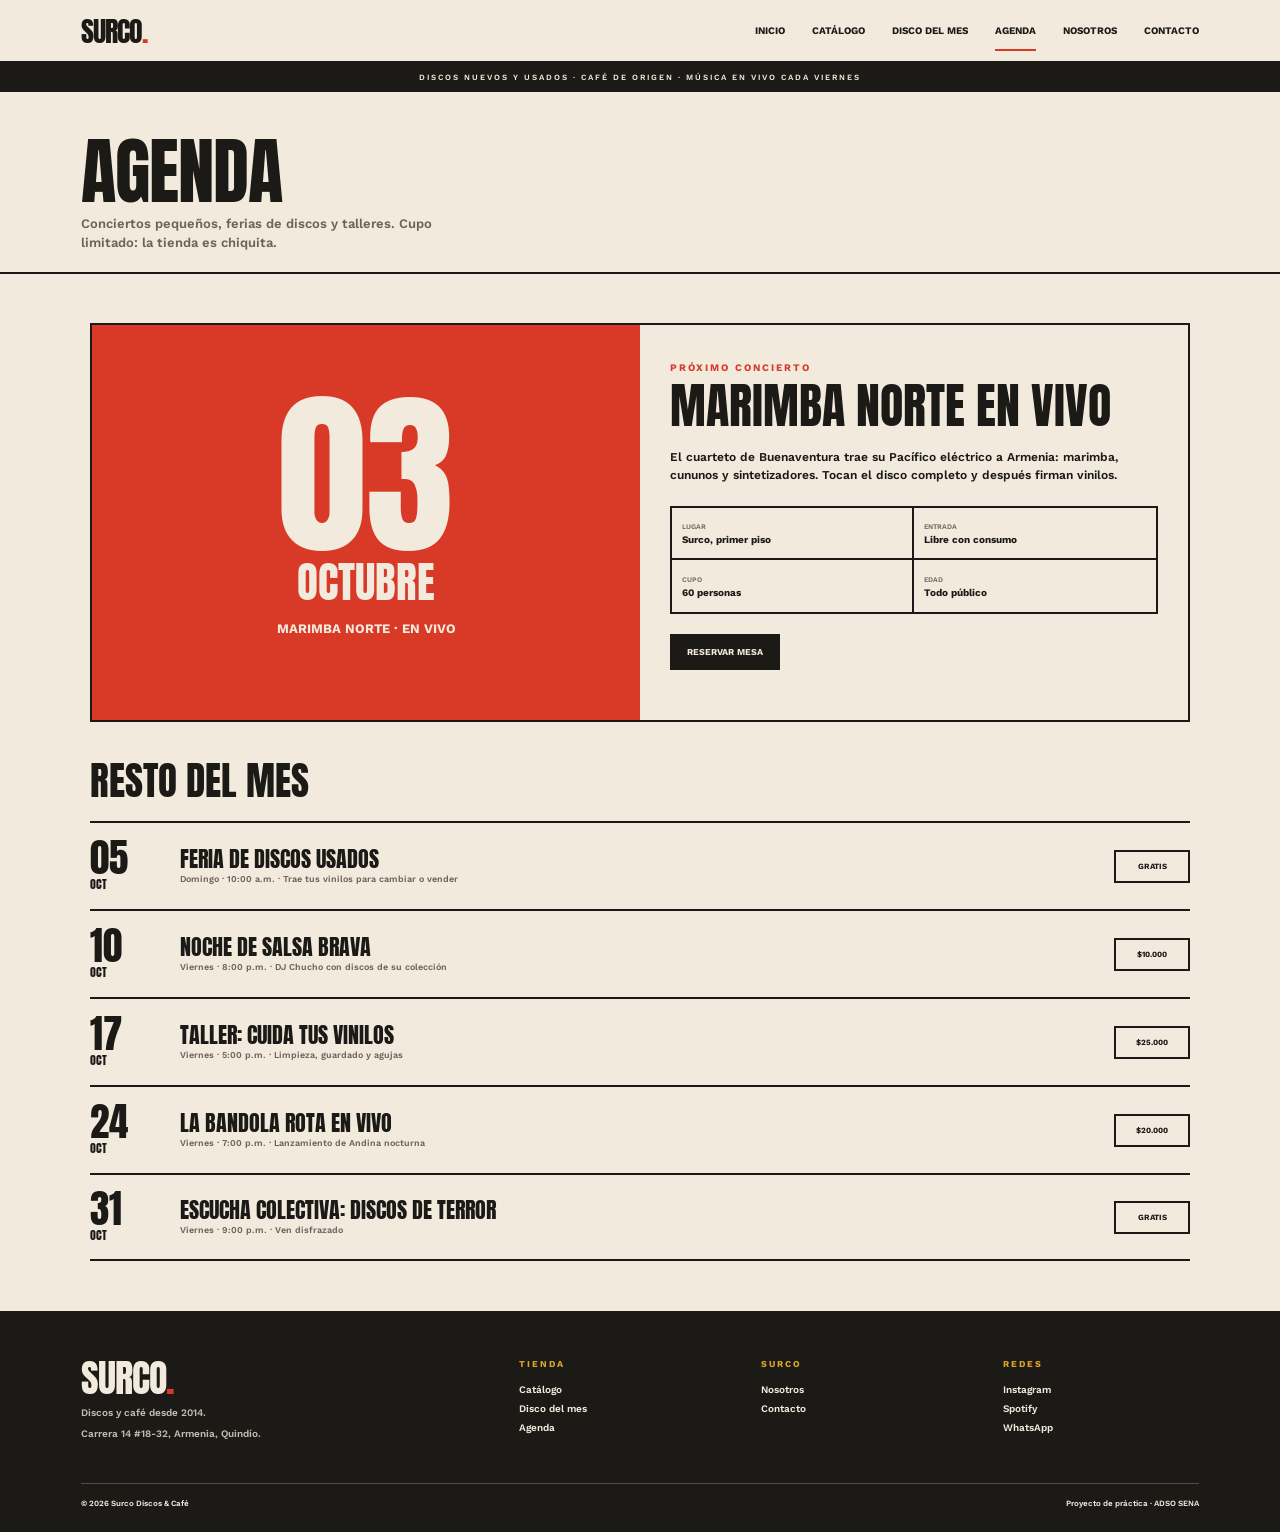
==== agenda.html @ d9823614 "feat: crear página de agenda" ====
<!DOCTYPE html>
<html lang="es">
<head>
    <meta charset="UTF-8">
    <meta name="viewport" content="width=device-width, initial-scale=1.0">

    <title>Agenda | Surco</title>

    <link rel="preconnect" href="https://fonts.googleapis.com">
    <link rel="preconnect" href="https://fonts.gstatic.com" crossorigin>

    <link href="https://fonts.googleapis.com/css2?family=Anton&family=Work+Sans:wght@400;500;600;700&display=swap" rel="stylesheet">

    <link rel="stylesheet" href="style.css">
</head>

<body>

    <!-- ENCABEZADO -->
    <header class="header">

        <a href="index.html" class="logo">
            SURCO<span>.</span>
        </a>

        <nav class="nav">
            <a href="index.html">INICIO</a>
            <a href="catalogo.html">CATÁLOGO</a>
            <a href="disco.html">DISCO DEL MES</a>
            <a href="agenda.html" class="active">AGENDA</a>
            <a href="nosotros.html">NOSOTROS</a>
            <a href="contacto.html">CONTACTO</a>
        </nav>

    </header>


    <!-- FRANJA NEGRA -->
    <div class="top-strip">
        DISCOS NUEVOS Y USADOS · CAFÉ DE ORIGEN · MÚSICA EN VIVO CADA VIERNES
    </div>


    <main>

        <!-- INTRODUCCIÓN -->
        <section class="agenda-intro">

            <h1>AGENDA</h1>

            <p>
                Conciertos pequeños, ferias de discos y talleres. Cupo
                <br class="desktop">
                limitado: la tienda es chiquita.
            </p>

        </section>


        <!-- EVENTO PRINCIPAL -->
        <section class="featured-event">

            <!-- PARTE ROJA -->
            <div class="event-date">

                <div class="day">
                    03
                </div>

                <div class="month">
                    OCTUBRE
                </div>

                <div class="event-date-name">
                    MARIMBA NORTE · EN VIVO
                </div>

            </div>


            <!-- INFORMACIÓN -->
            <div class="event-info">

                <span class="event-label">
                    PRÓXIMO CONCIERTO
                </span>

                <h2>
                    MARIMBA NORTE EN VIVO
                </h2>

                <p class="event-description">
                    El cuarteto de Buenaventura trae su Pacífico eléctrico a
                    Armenia: marimba, cununos y sintetizadores. Tocan el disco
                    completo y después firman vinilos.
                </p>


                <!-- DATOS -->
                <div class="event-details">

                    <div>
                        <span>LUGAR</span>
                        <strong>Surco, primer piso</strong>
                    </div>

                    <div>
                        <span>ENTRADA</span>
                        <strong>Libre con consumo</strong>
                    </div>

                    <div>
                        <span>CUPO</span>
                        <strong>60 personas</strong>
                    </div>

                    <div>
                        <span>EDAD</span>
                        <strong>Todo público</strong>
                    </div>

                </div>


                <a href="contacto.html" class="reserve-button">
                    RESERVAR MESA
                </a>

            </div>

        </section>


        <!-- RESTO DEL MES -->
        <section class="monthly-events">

            <h2>RESTO DEL MES</h2>


            <div class="event-row">

                <div class="event-number">
                    <strong>05</strong>
                    <span>OCT</span>
                </div>

                <div class="event-content">
                    <h3>FERIA DE DISCOS USADOS</h3>
                    <p>
                        Domingo · 10:00 a.m. · Trae tus vinilos para cambiar o vender
                    </p>
                </div>

                <div class="event-price">
                    GRATIS
                </div>

            </div>


            <div class="event-row">

                <div class="event-number">
                    <strong>10</strong>
                    <span>OCT</span>
                </div>

                <div class="event-content">
                    <h3>NOCHE DE SALSA BRAVA</h3>
                    <p>
                        Viernes · 8:00 p.m. · DJ Chucho con discos de su colección
                    </p>
                </div>

                <div class="event-price">
                    $10.000
                </div>

            </div>


            <div class="event-row">

                <div class="event-number">
                    <strong>17</strong>
                    <span>OCT</span>
                </div>

                <div class="event-content">
                    <h3>TALLER: CUIDA TUS VINILOS</h3>
                    <p>
                        Viernes · 5:00 p.m. · Limpieza, guardado y agujas
                    </p>
                </div>

                <div class="event-price">
                    $25.000
                </div>

            </div>


            <div class="event-row">

                <div class="event-number">
                    <strong>24</strong>
                    <span>OCT</span>
                </div>

                <div class="event-content">
                    <h3>LA BANDOLA ROTA EN VIVO</h3>
                    <p>
                        Viernes · 7:00 p.m. · Lanzamiento de Andina nocturna
                    </p>
                </div>

                <div class="event-price">
                    $20.000
                </div>

            </div>


            <div class="event-row">

                <div class="event-number">
                    <strong>31</strong>
                    <span>OCT</span>
                </div>

                <div class="event-content">
                    <h3>ESCUCHA COLECTIVA: DISCOS DE TERROR</h3>
                    <p>
                        Viernes · 9:00 p.m. · Ven disfrazado
                    </p>
                </div>

                <div class="event-price">
                    GRATIS
                </div>

            </div>

        </section>

    </main>


    <!-- PIE DE PÁGINA -->
    <footer class="footer">

        <div class="footer-main">

            <div class="footer-brand">

                <div class="footer-logo">
                    SURCO<span>.</span>
                </div>

                <p>Discos y café desde 2014.</p>
                <p>Carrera 14 #18-32, Armenia, Quindío.</p>

            </div>


            <div class="footer-column">

                <h3>TIENDA</h3>

                <a href="catalogo.html">Catálogo</a>
                <a href="disco.html">Disco del mes</a>
                <a href="agenda.html">Agenda</a>

            </div>


            <div class="footer-column">

                <h3>SURCO</h3>

                <a href="nosotros.html">Nosotros</a>
                <a href="contacto.html">Contacto</a>

            </div>


            <div class="footer-column">

                <h3>REDES</h3>

                <a href="#">Instagram</a>
                <a href="#">Spotify</a>
                <a href="#">WhatsApp</a>

            </div>

        </div>


        <!-- LÍNEA FINAL -->
        <div class="footer-bottom">

            <span>
                © 2026 Surco Discos &amp; Café
            </span>

            <span>
                Proyecto de práctica · ADSO SENA
            </span>

        </div>

    </footer>

</body>
</html>
---- style.css ----
:root {
    --papel: #f2ebdd;
    --tinta: #1c1a17;
    --gris: #6b645a;
    --rojo: #d93a27;
    --mostaza: #e0a526;
}

* {
    margin: 0;
    padding: 0;
    box-sizing: border-box;
}

html {
    scroll-behavior: smooth;
}

body {
    min-width: 320px;
    background: var(--papel);
    color: var(--tinta);
    font-family: "Work Sans", sans-serif;
}

a {
    color: inherit;
    text-decoration: none;
}

.header {
    width: 100%;
    height: 63px;
    padding: 0 6.3%;
    display: flex;
    align-items: center;
    justify-content: space-between;
    background: var(--papel);
    border-bottom: 2px solid var(--tinta);
}

.logo,
.footer-logo {
    font-family: "Anton", sans-serif;
    font-weight: 400;
    letter-spacing: -1px;
}

.logo {
    font-size: 28px;
}

.logo span,
.footer-logo span {
    color: var(--rojo);
}

.nav {
    display: flex;
    align-items: center;
    gap: 27px;
}

.nav a {
    position: relative;
    font-size: 10px;
    font-weight: 700;
    white-space: nowrap;
}

.nav a.active::after {
    content: "";
    position: absolute;
    left: 0;
    right: 0;
    bottom: -15px;
    height: 2px;
    background: var(--rojo);
}

.top-strip {
    width: 100%;
    height: 29px;
    display: flex;
    align-items: center;
    justify-content: center;
    padding: 0 15px;
    background: var(--tinta);
    color: var(--papel);
    font-size: 8px;
    font-weight: 600;
    letter-spacing: 2px;
    text-align: center;
}

.agenda-intro {
    width: 100%;
    height: 182px;
    padding: 45px 6.3% 0;
    border-bottom: 2px solid var(--tinta);
}

.agenda-intro h1 {
    font-family: "Anton", sans-serif;
    font-size: 73px;
    line-height: 0.95;
    font-weight: 400;
    letter-spacing: -1px;
}

.agenda-intro p {
    margin-top: 9px;
    color: var(--gris);
    font-size: 13px;
    font-weight: 600;
    line-height: 1.45;
}

.featured-event {
    width: 87.5%;
    max-width: 1100px;
    margin: 49px auto 39px;
    display: grid;
    grid-template-columns: 1fr 1fr;
    border: 2px solid var(--tinta);
}

.event-date {
    min-height: 395px;
    padding: 25px;
    display: flex;
    flex-direction: column;
    align-items: center;
    justify-content: center;
    background: var(--rojo);
    text-align: center;
}

.day {
    font-family: "Anton", sans-serif;
    color: var(--papel);
    font-size: 178px;
    line-height: 0.75;
    font-weight: 400;
}

.month {
    margin-top: 18px;
    font-family: "Anton", sans-serif;
    color: var(--papel);
    font-size: 43px;
    line-height: 1;
}

.event-date-name {
    margin-top: 18px;
    color: var(--papel);
    font-size: 13px;
    font-weight: 700;
}

.event-info {
    padding: 31px 30px;
}

.event-label {
    color: var(--rojo);
    font-size: 10px;
    font-weight: 700;
    letter-spacing: 2px;
}

.event-info h2 {
    margin-top: 8px;
    font-family: "Anton", sans-serif;
    font-size: 48px;
    line-height: 0.96;
    font-weight: 400;
}

.event-description {
    margin-top: 19px;
    color: var(--tinta);
    font-size: 12px;
    font-weight: 600;
    line-height: 1.5;
}

.event-details {
    margin-top: 22px;
    display: grid;
    grid-template-columns: 1fr 1fr;
    border: 2px solid var(--tinta);
}

.event-details div {
    min-height: 52px;
    padding: 7px 10px;
    display: flex;
    flex-direction: column;
    justify-content: center;
}

.event-details div:nth-child(1),
.event-details div:nth-child(2) {
    border-bottom: 2px solid var(--tinta);
}

.event-details div:nth-child(1),
.event-details div:nth-child(3) {
    border-right: 2px solid var(--tinta);
}

.event-details span {
    color: var(--gris);
    font-size: 7px;
    font-weight: 600;
}

.event-details strong {
    margin-top: 3px;
    font-size: 10px;
    font-weight: 700;
}

.reserve-button {
    display: inline-block;
    margin-top: 20px;
    padding: 13px 17px;
    background: var(--tinta);
    color: var(--papel);
    font-size: 9px;
    font-weight: 700;
}

.monthly-events {
    width: 87.5%;
    max-width: 1100px;
    margin: 0 auto 50px;
}

.monthly-events > h2 {
    margin-bottom: 21px;
    font-family: "Anton", sans-serif;
    font-size: 39px;
    line-height: 1;
    font-weight: 400;
}

.event-row {
    min-height: 88px;
    display: grid;
    grid-template-columns: 72px 1fr 78px;
    align-items: center;
    gap: 18px;
    border-top: 2px solid var(--tinta);
}

.event-row:last-child {
    border-bottom: 2px solid var(--tinta);
}

.event-number {
    display: flex;
    flex-direction: column;
    align-items: flex-start;
}

.event-number strong {
    font-family: "Anton", sans-serif;
    font-size: 39px;
    line-height: 0.8;
    font-weight: 400;
}

.event-number span {
    margin-top: 4px;
    font-family: "Anton", sans-serif;
    font-size: 12px;
    line-height: 1;
}

.event-content h3 {
    font-family: "Anton", sans-serif;
    font-size: 22px;
    line-height: 1;
    font-weight: 400;
}

.event-content p {
    margin-top: 4px;
    color: var(--gris);
    font-size: 9px;
    font-weight: 600;
}

.event-price {
    justify-self: end;
    min-width: 76px;
    padding: 10px 7px;
    border: 2px solid var(--tinta);
    text-align: center;
    font-size: 8px;
    font-weight: 700;
}

.footer {
    padding: 48px 6.3% 24px;
    background: var(--tinta);
    color: var(--papel);
}

.footer-main {
    display: grid;
    grid-template-columns: 2fr 1fr 1fr 1fr;
    gap: 45px;
    padding-bottom: 42px;
}

.footer-logo {
    font-size: 38px;
    line-height: 1;
}

.footer-brand p {
    margin-top: 10px;
    color: #c2bbae;
    font-size: 10px;
    font-weight: 600;
}

.footer-column {
    display: flex;
    flex-direction: column;
    align-items: flex-start;
}

.footer-column h3 {
    margin-bottom: 15px;
    color: var(--mostaza);
    font-size: 9px;
    letter-spacing: 2px;
}

.footer-column a {
    margin-bottom: 8px;
    color: var(--papel);
    font-size: 10px;
    font-weight: 600;
}

.footer-bottom {
    padding-top: 15px;
    border-top: 1px solid #514c45;
    display: flex;
    align-items: center;
    justify-content: space-between;
    color: var(--papel);
    font-size: 8px;
    font-weight: 600;
}

@media (max-width: 600px) {

    .header {
        height: 63px;
        padding: 8px 8px 7px;
        display: flex;
        flex-direction: column;
        justify-content: center;
        gap: 7px;
    }

    .logo {
        font-size: 20px;
    }

    .nav {
        width: 100%;
        justify-content: center;
        gap: 7px 11px;
        flex-wrap: wrap;
    }

    .nav a {
        font-size: 6px;
    }

    .nav a.active::after {
        bottom: -5px;
        height: 1px;
    }

    .top-strip {
        height: 34px;
        padding: 4px 8px;
        font-size: 5.5px;
        line-height: 1.35;
        letter-spacing: 1px;
    }

    .agenda-intro {
        height: 106px;
        padding: 24px 8px 0;
    }

    .agenda-intro h1 {
        font-size: 41px;
    }

    .agenda-intro p {
        margin-top: 5px;
        font-size: 7px;
        line-height: 1.4;
    }

    .desktop {
        display: none;
    }

    .featured-event {
        width: calc(100% - 16px);
        margin: 29px auto 25px;
        display: block;
        border-width: 1px;
    }

    .event-date {
        min-height: 145px;
        height: 145px;
        padding: 10px;
    }

    .day {
        font-size: 78px;
    }

    .month {
        margin-top: 8px;
        font-size: 25px;
    }

    .event-date-name {
        margin-top: 8px;
        font-size: 6px;
    }

    .event-info {
        padding: 13px 12px 14px;
    }

    .event-label {
        font-size: 5.5px;
        letter-spacing: 1px;
    }

    .event-info h2 {
        margin-top: 5px;
        font-size: 23px;
        line-height: 0.95;
    }

    .event-description {
        margin-top: 8px;
        font-size: 6.5px;
        line-height: 1.4;
    }

    .event-details {
        margin-top: 10px;
        border-width: 1px;
    }

    .event-details div {
        min-height: 38px;
        padding: 5px 6px;
    }

    .event-details div:nth-child(1),
    .event-details div:nth-child(2) {
        border-bottom-width: 1px;
    }

    .event-details div:nth-child(1),
    .event-details div:nth-child(3) {
        border-right-width: 1px;
    }

    .event-details span {
        font-size: 4.5px;
    }

    .event-details strong {
        margin-top: 2px;
        font-size: 5.5px;
    }

    .reserve-button {
        margin-top: 9px;
        padding: 7px 9px;
        font-size: 5.5px;
    }

    .monthly-events {
        width: calc(100% - 16px);
        margin-bottom: 28px;
    }

    .monthly-events > h2 {
        margin-bottom: 10px;
        font-size: 23px;
    }

    .event-row {
        min-height: 65px;
        grid-template-columns: 32px 1fr 42px;
        gap: 6px;
        border-top-width: 1px;
    }

    .event-row:last-child {
        border-bottom-width: 1px;
    }

    .event-number strong {
        font-size: 23px;
    }

    .event-number span {
        margin-top: 2px;
        font-size: 6.5px;
    }

    .event-content h3 {
        font-size: 11.5px;
        line-height: 1;
    }

    .event-content p {
        margin-top: 3px;
        color: #8c857a;
        font-size: 5.2px;
        line-height: 1.25;
    }

    .event-price {
        min-width: 39px;
        padding: 5px 2px;
        border-width: 1px;
        font-size: 5px;
    }

    .footer {
        padding: 27px 8px 15px;
    }

    .footer-main {
        display: grid;
        grid-template-columns: 1fr 1fr;
        gap: 22px 35px;
        padding-bottom: 22px;
    }

    .footer-brand {
        grid-column: 1 / -1;
    }

    .footer-logo {
        font-size: 28px;
    }

    .footer-brand p {
        margin-top: 5px;
        font-size: 6px;
    }

    .footer-column h3 {
        margin-bottom: 7px;
        font-size: 6px;
    }

    .footer-column a {
        margin-bottom: 5px;
        font-size: 6px;
    }

    .footer-bottom {
        padding-top: 10px;
        flex-direction: column;
        align-items: flex-start;
        gap: 5px;
        font-size: 5px;
    }
}
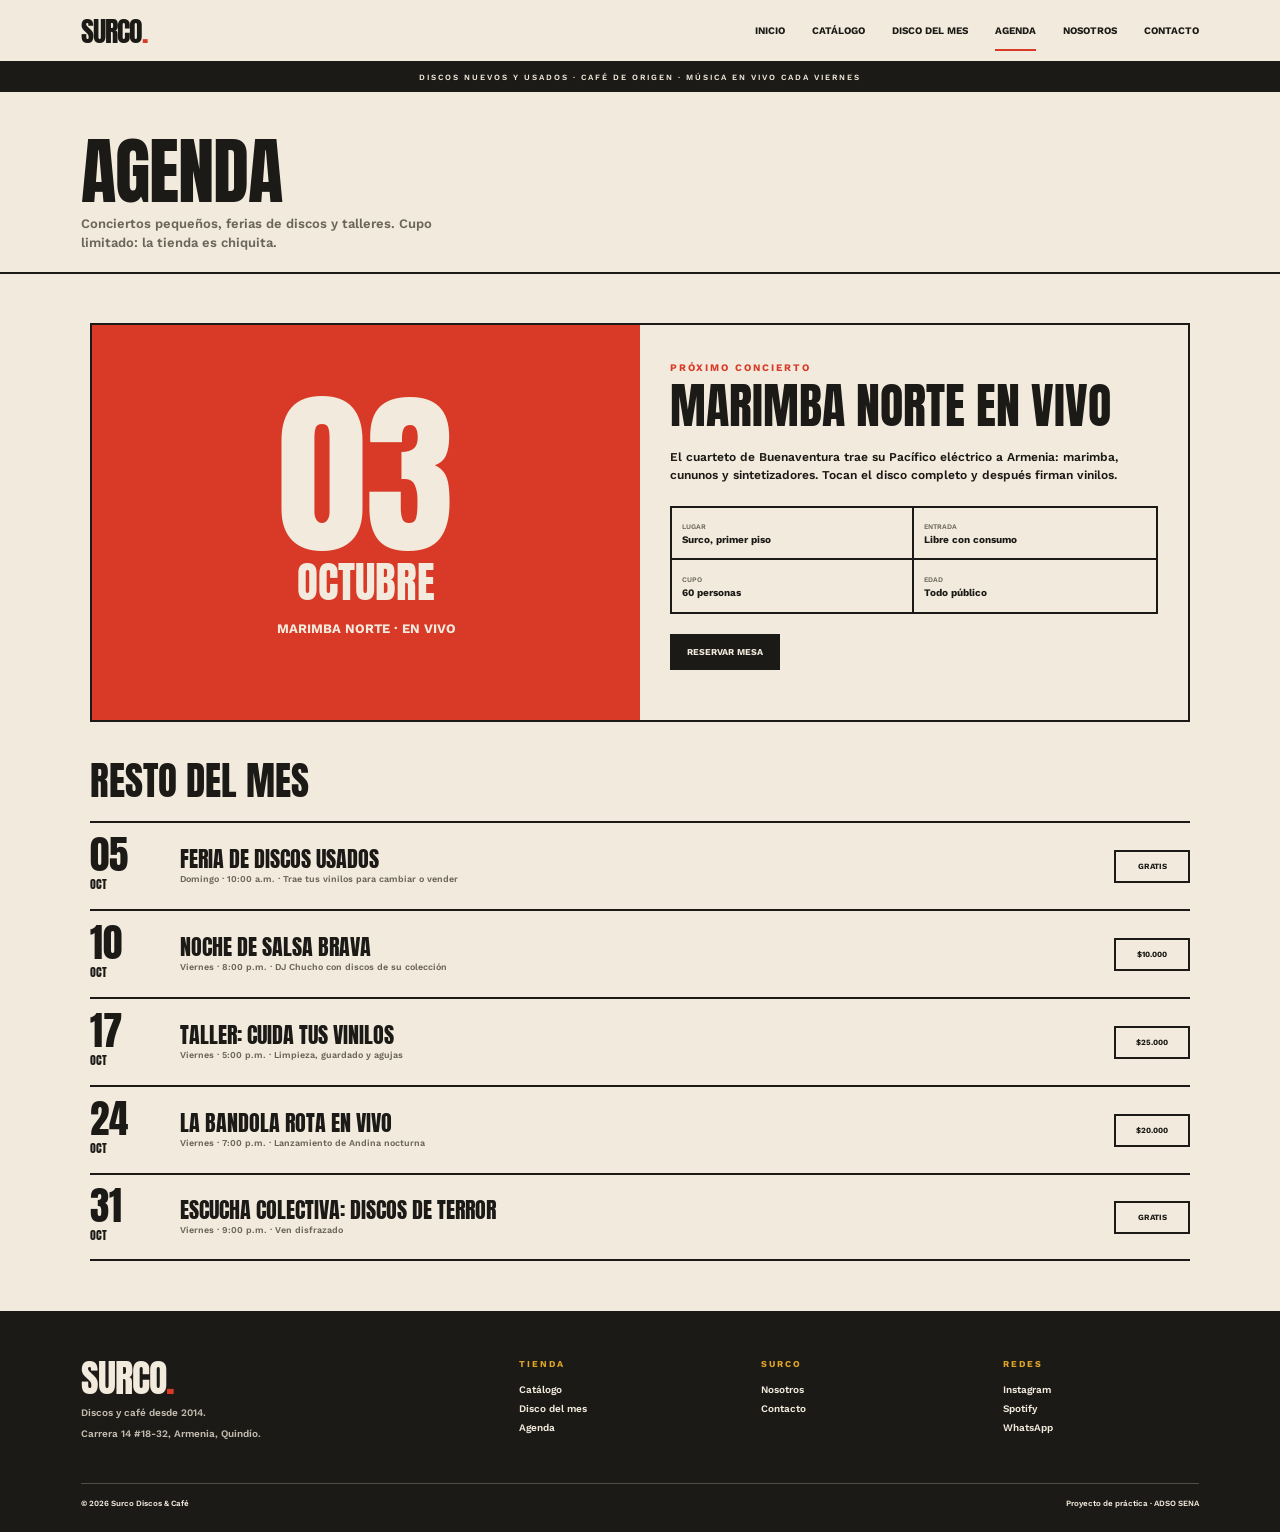
==== commit af24eb15: "fix: Ajustes pagina agenda" ====
--- a/agenda.html
+++ b/agenda.html
@@ -16,7 +16,7 @@
 
 <body>
 
-    <!-- ENCABEZADO -->
+    
     <header class="header">
 
         <a href="index.html" class="logo">
@@ -35,7 +35,7 @@
     </header>
 
 
-    <!-- FRANJA NEGRA -->
+    
     <div class="top-strip">
         DISCOS NUEVOS Y USADOS · CAFÉ DE ORIGEN · MÚSICA EN VIVO CADA VIERNES
     </div>
@@ -43,7 +43,7 @@
 
     <main>
 
-        <!-- INTRODUCCIÓN -->
+        
         <section class="agenda-intro">
 
             <h1>AGENDA</h1>
@@ -57,7 +57,7 @@
         </section>
 
 
-        <!-- EVENTO PRINCIPAL -->
+       
         <section class="featured-event">
 
             <!-- PARTE ROJA -->
@@ -78,7 +78,7 @@
             </div>
 
 
-            <!-- INFORMACIÓN -->
+           
             <div class="event-info">
 
                 <span class="event-label">
@@ -95,8 +95,6 @@
                     completo y después firman vinilos.
                 </p>
 
-
-                <!-- DATOS -->
                 <div class="event-details">
 
                     <div>
@@ -129,9 +127,7 @@
             </div>
 
         </section>
-
-
-        <!-- RESTO DEL MES -->
+        
         <section class="monthly-events">
 
             <h2>RESTO DEL MES</h2>
@@ -245,8 +241,6 @@
 
     </main>
 
-
-    <!-- PIE DE PÁGINA -->
     <footer class="footer">
 
         <div class="footer-main">
@@ -296,8 +290,6 @@
 
         </div>
 
-
-        <!-- LÍNEA FINAL -->
         <div class="footer-bottom">
 
             <span>
--- a/style.css
+++ b/style.css
@@ -1,594 +1,921 @@
 :root {
-    --papel: #f2ebdd;
-    --tinta: #1c1a17;
-    --gris: #6b645a;
-    --rojo: #d93a27;
-    --mostaza: #e0a526;
+    --papel:#f2ebdd;
+    --tinta:#1c1a17;
+    --gris:#6b645a;
+    --rojo:#d93a27;
+    --mostaza:#e0a526;
 }
 
 * {
-    margin: 0;
-    padding: 0;
-    box-sizing: border-box;
+    margin:0;
+    padding:0;
+    box-sizing:border-box;
 }
 
 html {
-    scroll-behavior: smooth;
+    scroll-behavior:smooth;
 }
 
 body {
-    min-width: 320px;
-    background: var(--papel);
-    color: var(--tinta);
-    font-family: "Work Sans", sans-serif;
+    min-width:320px;
+    background:var(--papel);
+    color:var(--tinta);
+    font-family:"Work Sans",sans-serif;
 }
 
 a {
-    color: inherit;
-    text-decoration: none;
+    color:inherit;
+    text-decoration:none;
 }
 
 .header {
-    width: 100%;
-    height: 63px;
-    padding: 0 6.3%;
-    display: flex;
-    align-items: center;
-    justify-content: space-between;
-    background: var(--papel);
-    border-bottom: 2px solid var(--tinta);
+    width:100%;
+    height:63px;
+    padding:0 6.3%;
+    display:flex;
+    align-items:center;
+    justify-content:space-between;
+    background:var(--papel);
+    border-bottom:2px solid var(--tinta);
 }
 
 .logo,
 .footer-logo {
-    font-family: "Anton", sans-serif;
-    font-weight: 400;
-    letter-spacing: -1px;
+    font-family:"Anton",sans-serif;
+    font-weight:400;
+    letter-spacing:-1px;
 }
 
 .logo {
-    font-size: 28px;
+    font-size:28px;
 }
 
 .logo span,
 .footer-logo span {
-    color: var(--rojo);
+    color:var(--rojo);
 }
 
 .nav {
-    display: flex;
-    align-items: center;
-    gap: 27px;
+    display:flex;
+    align-items:center;
+    gap:27px;
 }
 
 .nav a {
-    position: relative;
-    font-size: 10px;
-    font-weight: 700;
-    white-space: nowrap;
+    position:relative;
+    font-size:10px;
+    font-weight:700;
+    white-space:nowrap;
 }
 
 .nav a.active::after {
-    content: "";
-    position: absolute;
-    left: 0;
-    right: 0;
-    bottom: -15px;
-    height: 2px;
-    background: var(--rojo);
+    content:"";
+    position:absolute;
+    left:0;
+    right:0;
+    bottom:-15px;
+    height:2px;
+    background:var(--rojo);
 }
 
 .top-strip {
-    width: 100%;
-    height: 29px;
-    display: flex;
-    align-items: center;
-    justify-content: center;
-    padding: 0 15px;
-    background: var(--tinta);
-    color: var(--papel);
-    font-size: 8px;
-    font-weight: 600;
-    letter-spacing: 2px;
-    text-align: center;
+    width:100%;
+    height:29px;
+    display:flex;
+    align-items:center;
+    justify-content:center;
+    padding:0 15px;
+    background:var(--tinta);
+    color:var(--papel);
+    font-size:8px;
+    font-weight:600;
+    letter-spacing:2px;
+    text-align:center;
 }
 
 .agenda-intro {
-    width: 100%;
-    height: 182px;
-    padding: 45px 6.3% 0;
-    border-bottom: 2px solid var(--tinta);
+    width:100%;
+    height:182px;
+    padding:45px 6.3% 0;
+    border-bottom:2px solid var(--tinta);
+}
+
+.agenda-intro h1,
+.contact-intro h1 {
+    font-family:"Anton",sans-serif;
+    font-weight:400;
+    line-height:.95;
+    letter-spacing:-1px;
 }
 
 .agenda-intro h1 {
-    font-family: "Anton", sans-serif;
-    font-size: 73px;
-    line-height: 0.95;
-    font-weight: 400;
-    letter-spacing: -1px;
+    font-size:73px;
 }
 
 .agenda-intro p {
-    margin-top: 9px;
-    color: var(--gris);
-    font-size: 13px;
-    font-weight: 600;
-    line-height: 1.45;
+    margin-top:9px;
+    color:var(--gris);
+    font-size:13px;
+    font-weight:600;
+    line-height:1.45;
 }
 
 .featured-event {
-    width: 87.5%;
-    max-width: 1100px;
-    margin: 49px auto 39px;
-    display: grid;
-    grid-template-columns: 1fr 1fr;
-    border: 2px solid var(--tinta);
+    width:87.5%;
+    max-width:1100px;
+    margin:49px auto 39px;
+    display:grid;
+    grid-template-columns:1fr 1fr;
+    border:2px solid var(--tinta);
 }
 
 .event-date {
-    min-height: 395px;
-    padding: 25px;
-    display: flex;
-    flex-direction: column;
-    align-items: center;
-    justify-content: center;
-    background: var(--rojo);
-    text-align: center;
+    min-height:395px;
+    padding:25px;
+    display:flex;
+    flex-direction:column;
+    align-items:center;
+    justify-content:center;
+    background:var(--rojo);
+    text-align:center;
 }
 
 .day {
-    font-family: "Anton", sans-serif;
-    color: var(--papel);
-    font-size: 178px;
-    line-height: 0.75;
-    font-weight: 400;
+    font-family:"Anton",sans-serif;
+    color:var(--papel);
+    font-size:178px;
+    line-height:.75;
 }
 
 .month {
-    margin-top: 18px;
-    font-family: "Anton", sans-serif;
-    color: var(--papel);
-    font-size: 43px;
-    line-height: 1;
+    margin-top:18px;
+    font-family:"Anton",sans-serif;
+    color:var(--papel);
+    font-size:43px;
+    line-height:1;
 }
 
 .event-date-name {
-    margin-top: 18px;
-    color: var(--papel);
-    font-size: 13px;
-    font-weight: 700;
+    margin-top:18px;
+    color:var(--papel);
+    font-size:13px;
+    font-weight:700;
 }
 
 .event-info {
-    padding: 31px 30px;
+    padding:31px 30px;
 }
 
 .event-label {
-    color: var(--rojo);
-    font-size: 10px;
-    font-weight: 700;
-    letter-spacing: 2px;
+    color:var(--rojo);
+    font-size:10px;
+    font-weight:700;
+    letter-spacing:2px;
 }
 
 .event-info h2 {
-    margin-top: 8px;
-    font-family: "Anton", sans-serif;
-    font-size: 48px;
-    line-height: 0.96;
-    font-weight: 400;
+    margin-top:8px;
+    font-family:"Anton",sans-serif;
+    font-size:48px;
+    line-height:.96;
+    font-weight:400;
 }
 
 .event-description {
-    margin-top: 19px;
-    color: var(--tinta);
-    font-size: 12px;
-    font-weight: 600;
-    line-height: 1.5;
+    margin-top:19px;
+    font-size:12px;
+    font-weight:600;
+    line-height:1.5;
 }
 
 .event-details {
-    margin-top: 22px;
-    display: grid;
-    grid-template-columns: 1fr 1fr;
-    border: 2px solid var(--tinta);
+    margin-top:22px;
+    display:grid;
+    grid-template-columns:1fr 1fr;
+    border:2px solid var(--tinta);
 }
 
 .event-details div {
-    min-height: 52px;
-    padding: 7px 10px;
-    display: flex;
-    flex-direction: column;
-    justify-content: center;
+    min-height:52px;
+    padding:7px 10px;
+    display:flex;
+    flex-direction:column;
+    justify-content:center;
 }
 
 .event-details div:nth-child(1),
 .event-details div:nth-child(2) {
-    border-bottom: 2px solid var(--tinta);
+    border-bottom:2px solid var(--tinta);
 }
 
 .event-details div:nth-child(1),
 .event-details div:nth-child(3) {
-    border-right: 2px solid var(--tinta);
+    border-right:2px solid var(--tinta);
 }
 
 .event-details span {
-    color: var(--gris);
-    font-size: 7px;
-    font-weight: 600;
+    color:var(--gris);
+    font-size:7px;
+    font-weight:600;
 }
 
 .event-details strong {
-    margin-top: 3px;
-    font-size: 10px;
-    font-weight: 700;
+    margin-top:3px;
+    font-size:10px;
+    font-weight:700;
 }
 
 .reserve-button {
-    display: inline-block;
-    margin-top: 20px;
-    padding: 13px 17px;
-    background: var(--tinta);
-    color: var(--papel);
-    font-size: 9px;
-    font-weight: 700;
+    display:inline-block;
+    margin-top:20px;
+    padding:13px 17px;
+    background:var(--tinta);
+    color:var(--papel);
+    font-size:9px;
+    font-weight:700;
 }
 
 .monthly-events {
-    width: 87.5%;
-    max-width: 1100px;
-    margin: 0 auto 50px;
+    width:87.5%;
+    max-width:1100px;
+    margin:0 auto 50px;
 }
 
 .monthly-events > h2 {
-    margin-bottom: 21px;
-    font-family: "Anton", sans-serif;
-    font-size: 39px;
-    line-height: 1;
-    font-weight: 400;
+    margin-bottom:21px;
+    font-family:"Anton",sans-serif;
+    font-size:39px;
+    line-height:1;
+    font-weight:400;
 }
 
 .event-row {
-    min-height: 88px;
-    display: grid;
-    grid-template-columns: 72px 1fr 78px;
-    align-items: center;
-    gap: 18px;
-    border-top: 2px solid var(--tinta);
+    min-height:88px;
+    display:grid;
+    grid-template-columns:72px 1fr 78px;
+    align-items:center;
+    gap:18px;
+    border-top:2px solid var(--tinta);
 }
 
 .event-row:last-child {
-    border-bottom: 2px solid var(--tinta);
+    border-bottom:2px solid var(--tinta);
 }
 
 .event-number {
-    display: flex;
-    flex-direction: column;
-    align-items: flex-start;
+    display:flex;
+    flex-direction:column;
+    align-items:flex-start;
 }
 
 .event-number strong {
-    font-family: "Anton", sans-serif;
-    font-size: 39px;
-    line-height: 0.8;
-    font-weight: 400;
+    font-family:"Anton",sans-serif;
+    font-size:39px;
+    line-height:.8;
+    font-weight:400;
 }
 
 .event-number span {
-    margin-top: 4px;
-    font-family: "Anton", sans-serif;
-    font-size: 12px;
-    line-height: 1;
+    margin-top:4px;
+    font-family:"Anton",sans-serif;
+    font-size:12px;
 }
 
 .event-content h3 {
-    font-family: "Anton", sans-serif;
-    font-size: 22px;
-    line-height: 1;
-    font-weight: 400;
+    font-family:"Anton",sans-serif;
+    font-size:22px;
+    line-height:1;
+    font-weight:400;
 }
 
 .event-content p {
-    margin-top: 4px;
-    color: var(--gris);
-    font-size: 9px;
-    font-weight: 600;
+    margin-top:4px;
+    color:var(--gris);
+    font-size:9px;
+    font-weight:600;
 }
 
 .event-price {
-    justify-self: end;
-    min-width: 76px;
-    padding: 10px 7px;
-    border: 2px solid var(--tinta);
-    text-align: center;
-    font-size: 8px;
-    font-weight: 700;
+    justify-self:end;
+    min-width:76px;
+    padding:10px 7px;
+    border:2px solid var(--tinta);
+    text-align:center;
+    font-size:8px;
+    font-weight:700;
+}
+
+.contact-intro {
+    width:100%;
+    height:226px;
+    padding:54px 6.3% 0;
+    border-bottom:2px solid var(--tinta);
+}
+
+.contact-intro h1 {
+    font-size:73px;
+}
+
+.contact-intro p {
+    margin-top:10px;
+    color:var(--gris);
+    font-size:15px;
+    font-weight:600;
+    line-height:1.5;
+}
+
+.contact-section {
+    width:92%;
+    max-width:1200px;
+    margin:61px auto 72px;
+    display:grid;
+    grid-template-columns:1.4fr 1fr;
+    gap:40px;
+}
+
+.contact-form-row {
+    display:grid;
+    grid-template-columns:1fr 1fr;
+    gap:20px;
+}
+
+.contact-field {
+    margin-bottom:20px;
+}
+
+.contact-field label {
+    display:block;
+    margin-bottom:8px;
+    font-size:11px;
+    font-weight:700;
+}
+
+.contact-field input,
+.contact-field select,
+.contact-field textarea {
+    width:100%;
+    border:2px solid var(--tinta);
+    border-radius:0;
+    background:transparent;
+    color:var(--tinta);
+    font-family:"Work Sans",sans-serif;
+    font-size:13px;
+    font-weight:600;
+    outline:none;
+}
+
+.contact-field input,
+.contact-field select {
+    height:43px;
+    padding:0 12px;
+}
+
+.contact-field textarea {
+    height:124px;
+    padding:10px 12px;
+    resize:vertical;
+}
+
+.contact-button {
+    margin-top:-1px;
+    padding:13px 27px;
+    border:0;
+    background:var(--tinta);
+    color:var(--papel);
+    font-family:"Work Sans",sans-serif;
+    font-size:10px;
+    font-weight:700;
+    cursor:pointer;
+}
+
+.contact-map {
+    position:relative;
+    width:100%;
+    height:303px;
+    overflow:hidden;
+    border:2px solid var(--tinta);
+    background:
+        repeating-linear-gradient(
+            0deg,
+            transparent 0,
+            transparent 32px,
+            rgba(255,255,255,.75) 32px,
+            rgba(255,255,255,.75) 37px
+        ),
+        repeating-linear-gradient(
+            90deg,
+            transparent 0,
+            transparent 32px,
+            rgba(255,255,255,.75) 32px,
+            rgba(255,255,255,.75) 37px
+        ),
+        #e6dcc7;
+}
+
+.map-horizontal {
+    position:absolute;
+    top:50%;
+    left:0;
+    width:100%;
+    height:16px;
+    transform:translateY(-50%);
+    background:#fff;
+}
+
+.map-vertical {
+    position:absolute;
+    top:0;
+    left:52%;
+    width:17px;
+    height:100%;
+    transform:translateX(-50%);
+    background:#fff;
+}
+
+.map-label {
+    position:absolute;
+    top:40%;
+    left:39%;
+    width:103px;
+    height:25px;
+    display:flex;
+    align-items:center;
+    justify-content:center;
+    background:var(--rojo);
+    color:var(--papel);
+    font-size:9px;
+    font-weight:700;
+    z-index: 2;
+}
+
+.map-street {
+    position:absolute;
+    top:calc(50% - 6px);
+    left:10px;
+    color:var(--gris);
+    font-size:9px;
+    font-weight:700;
+}
+
+.map-point {
+    position:absolute;
+    top:54%;
+    left:52%;
+    width:22px;
+    height:22px;
+
+    transform:translate(-50%,-50%);
+    border:2px solid var(--tinta);
+    border-radius:50%;
+    background:var(--rojo);
+    z-index: 3;
+}
+
+.contact-block {
+    margin-top:25px;
+}
+
+.contact-block h2 {
+    font-family:"Anton",sans-serif;
+    font-size:29px;
+    line-height:1;
+    font-weight:400;
+}
+
+.contact-block p {
+    margin-top:10px;
+    font-size:12px;
+    font-weight:600;
+    line-height:1.6;
+}
+
+.schedule {
+    margin-top:24px;
+}
+
+.schedule h2 {
+    margin-bottom:13px;
+}
+
+.schedule-row {
+    min-height:44px;
+    display:flex;
+    align-items:center;
+    justify-content:space-between;
+    border-bottom:1px dashed #8f897f;
+    font-size:12px;
+    font-weight:600;
+}
+
+.schedule-row strong {
+    font-weight:700;
 }
 
 .footer {
-    padding: 48px 6.3% 24px;
-    background: var(--tinta);
-    color: var(--papel);
+    padding:48px 6.3% 24px;
+    background:var(--tinta);
+    color:var(--papel);
 }
 
 .footer-main {
-    display: grid;
-    grid-template-columns: 2fr 1fr 1fr 1fr;
-    gap: 45px;
-    padding-bottom: 42px;
+    display:grid;
+    grid-template-columns:2fr 1fr 1fr 1fr;
+    gap:45px;
+    padding-bottom:42px;
 }
 
 .footer-logo {
-    font-size: 38px;
-    line-height: 1;
+    font-size:38px;
+    line-height:1;
 }
 
 .footer-brand p {
-    margin-top: 10px;
-    color: #c2bbae;
-    font-size: 10px;
-    font-weight: 600;
+    margin-top:10px;
+    color:#c2bbae;
+    font-size:10px;
+    font-weight:600;
 }
 
 .footer-column {
-    display: flex;
-    flex-direction: column;
-    align-items: flex-start;
+    display:flex;
+    flex-direction:column;
+    align-items:flex-start;
 }
 
 .footer-column h3 {
-    margin-bottom: 15px;
-    color: var(--mostaza);
-    font-size: 9px;
-    letter-spacing: 2px;
+    margin-bottom:15px;
+    color:var(--mostaza);
+    font-size:9px;
+    letter-spacing:2px;
 }
 
 .footer-column a {
-    margin-bottom: 8px;
-    color: var(--papel);
-    font-size: 10px;
-    font-weight: 600;
+    margin-bottom:8px;
+    font-size:10px;
+    font-weight:600;
 }
 
 .footer-bottom {
-    padding-top: 15px;
-    border-top: 1px solid #514c45;
-    display: flex;
-    align-items: center;
-    justify-content: space-between;
-    color: var(--papel);
-    font-size: 8px;
-    font-weight: 600;
-}
-
-@media (max-width: 600px) {
-
+    padding-top:15px;
+    border-top:1px solid #514c45;
+    display:flex;
+    align-items:center;
+    justify-content:space-between;
+    font-size:8px;
+    font-weight:600;
+}
+
+@media (max-width:600px) {
     .header {
-        height: 63px;
-        padding: 8px 8px 7px;
-        display: flex;
-        flex-direction: column;
-        justify-content: center;
-        gap: 7px;
+        height:63px;
+        padding:8px;
+        flex-direction:column;
+        justify-content:center;
+        gap:7px;
     }
 
     .logo {
-        font-size: 20px;
+        font-size:20px;
     }
 
     .nav {
-        width: 100%;
-        justify-content: center;
-        gap: 7px 11px;
-        flex-wrap: wrap;
+        width:100%;
+        justify-content:center;
+        gap:7px 11px;
+        flex-wrap:wrap;
     }
 
     .nav a {
-        font-size: 6px;
+        font-size:6px;
     }
 
     .nav a.active::after {
-        bottom: -5px;
-        height: 1px;
+        bottom:-5px;
+        height:1px;
     }
 
     .top-strip {
-        height: 34px;
-        padding: 4px 8px;
-        font-size: 5.5px;
-        line-height: 1.35;
-        letter-spacing: 1px;
+        height:34px;
+        padding:4px 8px;
+        font-size:5.5px;
+        line-height:1.35;
+        letter-spacing:1px;
     }
 
     .agenda-intro {
-        height: 106px;
-        padding: 24px 8px 0;
+        height:106px;
+        padding:24px 8px 0;
     }
 
     .agenda-intro h1 {
-        font-size: 41px;
+        font-size:41px;
     }
 
     .agenda-intro p {
-        margin-top: 5px;
-        font-size: 7px;
-        line-height: 1.4;
+        margin-top:5px;
+        font-size:7px;
     }
 
     .desktop {
-        display: none;
+        display:none;
     }
 
     .featured-event {
-        width: calc(100% - 16px);
-        margin: 29px auto 25px;
-        display: block;
-        border-width: 1px;
+        width:calc(100% - 16px);
+        margin:29px auto 25px;
+        display:block;
+        border-width:1px;
     }
 
     .event-date {
-        min-height: 145px;
-        height: 145px;
-        padding: 10px;
+        min-height:145px;
+        height:145px;
+        padding:10px;
     }
 
     .day {
-        font-size: 78px;
+        font-size:78px;
     }
 
     .month {
-        margin-top: 8px;
-        font-size: 25px;
+        margin-top:8px;
+        font-size:25px;
     }
 
     .event-date-name {
-        margin-top: 8px;
-        font-size: 6px;
+        margin-top:8px;
+        font-size:6px;
     }
 
     .event-info {
-        padding: 13px 12px 14px;
+        padding:13px 12px 14px;
     }
 
     .event-label {
-        font-size: 5.5px;
-        letter-spacing: 1px;
+        font-size:5.5px;
+        letter-spacing:1px;
     }
 
     .event-info h2 {
-        margin-top: 5px;
-        font-size: 23px;
-        line-height: 0.95;
+        margin-top:5px;
+        font-size:23px;
     }
 
     .event-description {
-        margin-top: 8px;
-        font-size: 6.5px;
-        line-height: 1.4;
+        margin-top:8px;
+        font-size:6.5px;
     }
 
     .event-details {
-        margin-top: 10px;
-        border-width: 1px;
+        margin-top:10px;
+        border-width:1px;
     }
 
     .event-details div {
-        min-height: 38px;
-        padding: 5px 6px;
+        min-height:38px;
+        padding:5px 6px;
     }
 
     .event-details div:nth-child(1),
     .event-details div:nth-child(2) {
-        border-bottom-width: 1px;
+        border-bottom-width:1px;
     }
 
     .event-details div:nth-child(1),
     .event-details div:nth-child(3) {
-        border-right-width: 1px;
+        border-right-width:1px;
     }
 
     .event-details span {
-        font-size: 4.5px;
+        font-size:4.5px;
     }
 
     .event-details strong {
-        margin-top: 2px;
-        font-size: 5.5px;
+        font-size:5.5px;
     }
 
     .reserve-button {
-        margin-top: 9px;
-        padding: 7px 9px;
-        font-size: 5.5px;
+        margin-top:9px;
+        padding:7px 9px;
+        font-size:5.5px;
     }
 
     .monthly-events {
-        width: calc(100% - 16px);
-        margin-bottom: 28px;
+        width:calc(100% - 16px);
+        margin-bottom:28px;
     }
 
     .monthly-events > h2 {
-        margin-bottom: 10px;
-        font-size: 23px;
+        margin-bottom:10px;
+        font-size:23px;
     }
 
     .event-row {
-        min-height: 65px;
-        grid-template-columns: 32px 1fr 42px;
-        gap: 6px;
-        border-top-width: 1px;
+        min-height:65px;
+        grid-template-columns:32px 1fr 42px;
+        gap:6px;
+        border-top-width:1px;
     }
 
     .event-row:last-child {
-        border-bottom-width: 1px;
+        border-bottom-width:1px;
     }
 
     .event-number strong {
-        font-size: 23px;
+        font-size:23px;
     }
 
     .event-number span {
-        margin-top: 2px;
-        font-size: 6.5px;
+        font-size:6.5px;
     }
 
     .event-content h3 {
-        font-size: 11.5px;
-        line-height: 1;
+        font-size:11.5px;
     }
 
     .event-content p {
-        margin-top: 3px;
-        color: #8c857a;
-        font-size: 5.2px;
-        line-height: 1.25;
+        font-size:5.2px;
     }
 
     .event-price {
-        min-width: 39px;
-        padding: 5px 2px;
-        border-width: 1px;
-        font-size: 5px;
+        min-width:39px;
+        padding:5px 2px;
+        border-width:1px;
+        font-size:5px;
+    }
+
+    .contact-intro {
+        height:141px;
+        padding:28px 11px 0;
+        border-bottom-width:1px;
+    }
+
+    .contact-intro h1 {
+        font-size:39px;
+        letter-spacing:-.5px;
+    }
+
+    .contact-intro p {
+        margin-top:5px;
+        font-size:7px;
+        line-height:1.5;
+    }
+
+    .contact-desktop {
+        display:none;
+    }
+
+    .contact-section {
+        width:calc(100% - 22px);
+        margin:39px auto 39px;
+        display:block;
+    }
+
+    .contact-form-row {
+        display:block;
+    }
+
+    .contact-field {
+        margin-bottom:17px;
+    }
+
+    .contact-field label {
+        margin-bottom:5px;
+        font-size:5.5px;
+    }
+
+    .contact-field input,
+    .contact-field select {
+        width: 100%;
+        height:27px;
+        padding:0 6px;
+        border-width:1px;
+        font-size:6px;
+    }
+
+    .contact-field textarea {
+        width: 100%;
+        height:79px;
+        padding:5px 6px;
+        border-width:1px;
+        font-size:6px;
+    }
+
+    .contact-button {
+        margin-top:-1px;
+        padding:7px 14px;
+        font-size:5.5px;
+    }
+
+    .contact-info {
+        margin-top:34px;
+    }
+
+    .contact-map {
+        width: 100%;
+        height:149px;
+        border-width:1px;
+    }
+
+    .map-horizontal {
+        height:8px;
+    }
+
+    .map-vertical {
+        width:9px;
+    }
+
+    .map-label {
+        top: 43%;
+        left: 50%;
+        width:49px;
+        height:13px;
+        transform: translate(-50%, -50%);
+        font-size:4px;
+        z-index: 3;
+    }
+
+    .map-street {
+        top:calc(50% - 4px);
+        left:5px;
+        font-size:4px;
+        z-index: 2;
+    }
+
+    .map-point {
+        top: 50%;
+        left: 50%;
+        width:11px;
+        height:11px;
+        border-width:1px;
+        z-index: 4;
+    }
+
+    .contact-block {
+        margin-top:18px;
+    }
+
+    .contact-block h2 {
+        font-size:19px;
+    }
+
+    .contact-block p {
+        margin-top:5px;
+        font-size:6px;
+        line-height: 1.5;
+    }
+
+    .schedule {
+        margin-top:17px;
+    }
+
+    .schedule h2 {
+        margin-bottom:7px;
+    }
+
+    .schedule-row {
+        min-height:27px;
+        font-size:6px;
     }
 
     .footer {
-        padding: 27px 8px 15px;
+        padding:27px 8px 15px;
     }
 
     .footer-main {
-        display: grid;
-        grid-template-columns: 1fr 1fr;
-        gap: 22px 35px;
-        padding-bottom: 22px;
+        grid-template-columns:1fr 1fr;
+        gap:22px 35px;
+        padding-bottom:22px;
     }
 
     .footer-brand {
-        grid-column: 1 / -1;
+        grid-column:1 / -1;
     }
 
     .footer-logo {
-        font-size: 28px;
+        font-size:28px;
     }
 
     .footer-brand p {
-        margin-top: 5px;
-        font-size: 6px;
+        margin-top:5px;
+        font-size:6px;
     }
 
     .footer-column h3 {
-        margin-bottom: 7px;
-        font-size: 6px;
+        margin-bottom:7px;
+        font-size:6px;
     }
 
     .footer-column a {
-        margin-bottom: 5px;
-        font-size: 6px;
+        margin-bottom:5px;
+        font-size:6px;
     }
 
     .footer-bottom {
-        padding-top: 10px;
-        flex-direction: column;
-        align-items: flex-start;
-        gap: 5px;
-        font-size: 5px;
+        padding-top:10px;
+        flex-direction:column;
+        align-items:flex-start;
+        gap:5px;
+        font-size:5px;
     }
 }
